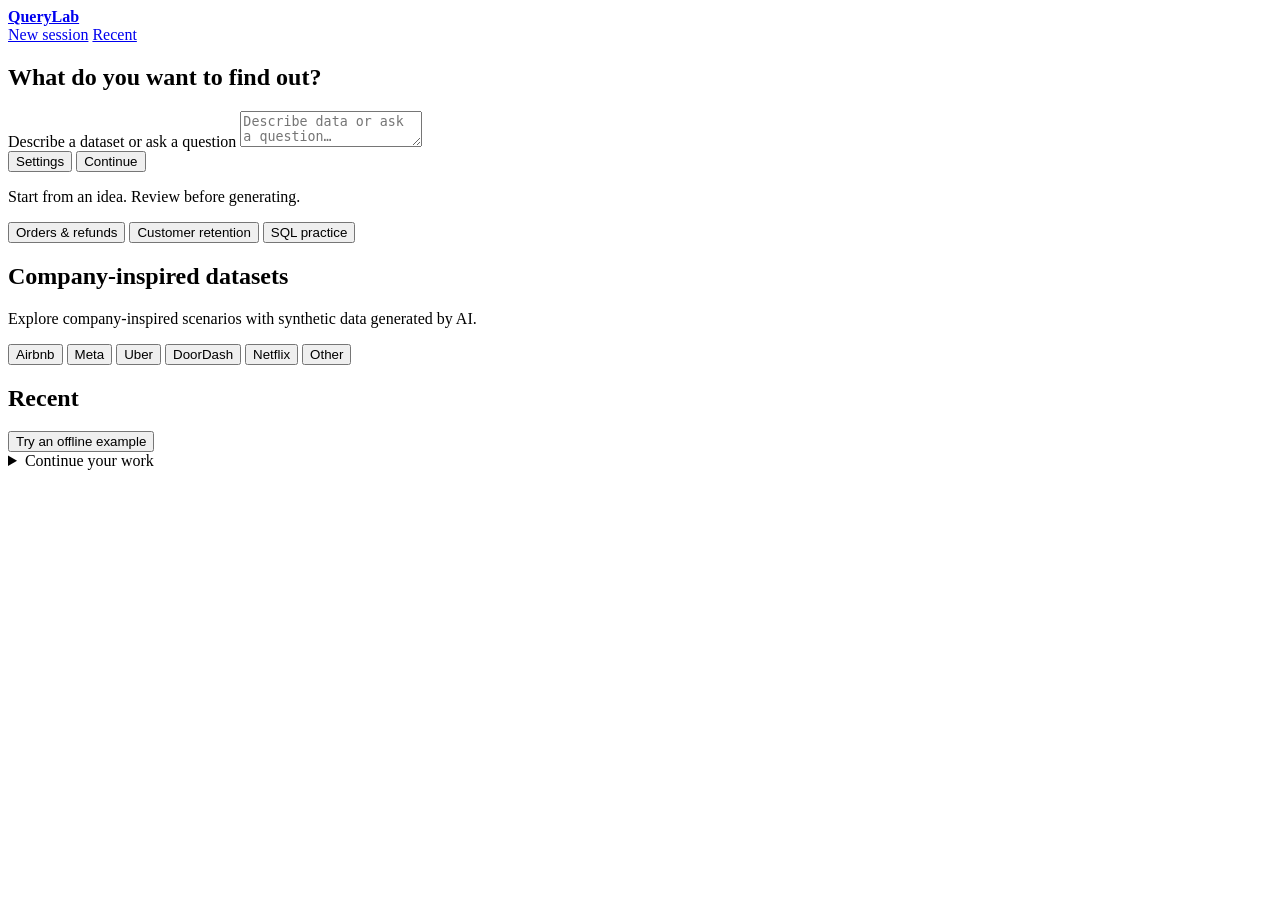
==== src/querylab/web/static/explore.html @ ec4fdd09 "feat: include practice questions by default" ====
<!doctype html>
<html lang="en">
<head>
  <meta charset="utf-8"><meta name="viewport" content="width=device-width, initial-scale=1">
  <title>QueryLab</title>
  <link rel="icon" href="/assets/brands/querylab.png" type="image/png">
  <link rel="stylesheet" href="/assets/styles.css?v=0.9.2">
  <link rel="stylesheet" href="/assets/explore.css?v=4">
  <script src="/assets/explore.js?v=4" defer></script>
</head>
<body class="explore-page">
<div class="app-background" aria-hidden="true"></div>
<header class="marketing-header explore-header">
  <a href="/" class="brand" aria-label="QueryLab home"><span class="brand-mark"><img src="/assets/brands/querylab.png" alt="" aria-hidden="true"></span><span><strong>QueryLab</strong></span></a>
  <nav class="marketing-actions" aria-label="QueryLab navigation">
    <a class="button ghost small workspace-home" href="/">New session</a>
    <a class="recent-link" href="/#recent"><img class="ui-icon" src="/assets/icons/clock.svg" alt="">Recent</a>

  </nav>
</header>
<main>
  <section id="exploreIntro" class="explore-intro">
    <h1>What do you want to find out?</h1>
  </section>
  <section id="sessionStart" class="session-start" aria-label="Start a session">
    <form id="setupForm">
      <div class="prompt-composer">
        <label for="description" class="sr-only">Describe a dataset or ask a question</label>
        <textarea id="description" rows="2" maxlength="2000" required placeholder="Describe data or ask a question…" aria-describedby="promptHelp"></textarea>
        <div class="composer-actions">
          <button id="settingsToggle" type="button" aria-expanded="false" aria-controls="generationSettings"><img class="ui-icon" src="/assets/icons/sliders.svg" alt="">Settings</button>
          <button id="continue" class="button success" type="submit">Continue<img class="ui-icon" src="/assets/icons/arrow-up.svg" alt=""></button>
        </div>
      </div>
      <p id="promptHelp" class="prompt-help">Start from an idea. Review before generating.</p>
      <div id="generationSettings" class="generation-settings" hidden>
        <label for="provider">Generation provider</label><select id="provider"><option value="codex">Codex</option><option value="claude">Claude</option></select>
      </div>
      <div id="selectedContext" hidden><span id="contextLabel"></span><button id="clearCompany" type="button" aria-label="Remove company context"><img class="ui-icon" src="/assets/icons/x.svg" alt=""></button></div>
      <div id="customCompanyFields" hidden><label for="company">Company or business context</label><input id="company" maxlength="120" placeholder="Enter a company or industry"></div>
    </form>
    <div class="prompt-examples" aria-label="Example prompts">
      <button type="button" data-example="orders"><img class="ui-icon" src="/assets/icons/grid.svg" alt="">Orders &amp; refunds</button>
      <button type="button" data-example="retention"><img class="ui-icon" src="/assets/icons/refresh-cw.svg" alt="">Customer retention</button>
      <button type="button" data-example="practice"><img class="ui-icon" src="/assets/icons/code.svg" alt="">SQL practice</button>
    </div>
    <section id="scopeReview" class="session-setup" aria-label="Review session" hidden>
      <span class="section-label">READY TO GENERATE</span><h2 tabindex="-1" id="reviewTitle">Your session</h2><p id="scopeText"></p><p id="scopeMode"></p>
      <p class="muted">Table structure and sample rows will be generated from this scope. Review them in the workspace before interpreting results. Generation may take several minutes.</p>
      <div class="setup-actions"><button id="editScope" class="button secondary">Edit scope</button><button id="generate" class="button success">Generate session</button></div>
    </section>
    <section id="companySection" class="company-section" aria-labelledby="companyHeading">
      <h2 id="companyHeading">Company-inspired datasets</h2>
      <p class="company-note">Explore company-inspired scenarios with synthetic data generated by AI.</p>
      <div class="company-options" aria-label="Company choices">
<button type="button" data-company="Airbnb" aria-pressed="false"><span class="tile-logo"><img src="/assets/brands/airbnb.svg" alt=""></span><span>Airbnb</span></button>
<button type="button" data-company="Meta" aria-pressed="false"><span class="tile-logo"><img src="/assets/brands/meta.svg" alt=""></span><span>Meta</span></button>
<button type="button" data-company="Uber" aria-pressed="false"><span class="tile-logo"><img src="/assets/brands/uber.svg" alt=""></span><span>Uber</span></button>
<button type="button" data-company="DoorDash" aria-pressed="false"><span class="tile-logo"><img src="/assets/brands/doordash.svg" alt=""></span><span>DoorDash</span></button>
<button type="button" data-company="Netflix" aria-pressed="false"><span class="tile-logo"><img src="/assets/brands/netflix.svg" alt=""></span><span>Netflix</span></button>
        <button type="button" data-company="Other" aria-pressed="false"><img class="other-icon" src="/assets/icons/plus.svg" alt=""><span>Other</span></button>
      </div>
    </section>
    <section id="recent" class="recent-sessions"><div class="setup-heading"><h2>Recent</h2><button id="demo" class="button ghost small">Try an offline example</button></div><div id="datasets"></div><div id="legacySessions"></div></section>
  </section>
  <div class="explore-layout">
    <aside class="explore-sidebar" aria-label="Dataset and evaluation tools">
      <div class="pane-tabs" id="toolTabs" role="tablist" aria-label="Exploration tools" hidden>
        <button class="pane-tab active" id="datasetTab" role="tab" aria-selected="true" aria-controls="datasetTools" data-tool="datasetTools">Data</button>
        <button class="pane-tab" id="questionsTab" role="tab" aria-selected="false" aria-controls="questionsTools" data-tool="questionsTools" tabindex="-1">Questions</button>
        <button class="pane-tab" id="compareTab" role="tab" aria-selected="false" aria-controls="compareTools" data-tool="compareTools" tabindex="-1">Compare</button>
        <button class="pane-tab" id="evaluateTab" role="tab" aria-selected="false" aria-controls="evaluateTools" data-tool="evaluateTools" tabindex="-1">Evaluate</button>
      </div>
      <div class="explore-tool-scroll">
        <section id="datasetTools" role="tabpanel" aria-labelledby="datasetTab">
          <div id="datasetOverview" hidden><div class="challenge-meta"><span class="badge native">Native DuckDB</span><span class="badge">Saved snapshot</span></div>
            <div class="question-card"><span class="section-label">DATASET</span><h1 id="name"></h1><p id="context"></p></div>
            <p id="snapshot" class="muted"></p><details open><summary>Tables &amp; schema</summary><div id="tables"></div></details>
          </div>
          <details id="datasetChooser"><summary id="datasetChooserLabel">Continue your work</summary><p>Your dataset and saved SQL stay together in this session.</p><a href="/#recent" class="button ghost small">Open another session</a></details>
        </section>
        <section id="questionsTools" role="tabpanel" aria-labelledby="questionsTab" hidden><h2>Questions for this data</h2><p>Work through a question, or switch to Data to explore freely. These prompts are not correctness checks.</p><div id="sessionQuestions"></div><label for="newQuestion">Add your own question</label><textarea id="newQuestion" rows="3" maxlength="2000" placeholder="What would you like to find out?"></textarea><button id="addQuestion" class="button secondary">Save question</button><p class="muted">To check SQL against expected behavior, create a reviewed reference in Evaluate.</p></section>
        <section id="compareTools" role="tabpanel" aria-labelledby="compareTab" hidden>        <h2>Compare saved queries</h2>
        <p>Select two to six queries. The first selected query is the comparison baseline; agreement does not establish correctness.</p>
<button id="compare" class="button success">Compare queries</button></section>
        <section id="evaluateTools" role="tabpanel" aria-labelledby="evaluateTab" hidden>        <h2>Evaluate against a reviewed reference</h2>
        <p>Create a fixed case, then run selected saved queries against it. Passing means matching the reviewed reference on these datasets, not proof for all possible data.</p>
        <details><summary>Create evaluation case</summary>
          <label for="caseName">Case name</label><input id="caseName" maxlength="120">
          <label for="expectation">What should the query calculate?</label><textarea id="expectation" maxlength="2000" rows="3"></textarea>
          <p>Choose up to four saved datasets with the tables needed by your reference query.</p><div id="caseDatasets"></div>
          <label for="referenceSql">Reference SQL</label><textarea id="referenceSql" class="sql" rows="5" maxlength="20000"></textarea>
          <label><input id="referenceReviewed" type="checkbox"> I reviewed this SQL and trust it as the expected behavior.</label>
          <p class="muted">The case freezes these datasets, reference SQL, and the ordering/tolerance rules selected in Query selection. To change a case, save a new one.</p>
          <button id="createCase" class="button success">Save evaluation case</button>
        </details>
        <label for="evaluationCase">Saved evaluation case</label><select id="evaluationCase"></select>
        <pre id="caseDetails"></pre>
        <button id="evaluate" class="button success">Evaluate selected queries</button>
        <p class="muted">Uses the saved queries selected in Query selection. Execution errors and invalid references are recorded separately.</p>
        <div class="toolbar"><label for="earlierRun">Earlier run</label><select id="earlierRun"></select><label for="laterRun">Later run</label><select id="laterRun"></select></div>
        <button id="showRun" class="button secondary">Show selected run</button><button id="compareRuns" class="button secondary">Compare runs</button>
</section>
        <section id="querySelection" hidden><h2>Query selection</h2><p class="muted">Choose saved queries for comparison or evaluation.</p>        <div id="compareCandidates"></div>
        <label><input id="orderMatters" type="checkbox"> Row order matters</label>
        <label for="tolerance">Absolute numeric tolerance (0–1)</label>
        <input id="tolerance" type="number" min="0" max="1" step="0.000001" value="0.000001">
</section>
      </div>
    </aside>
    <section id="experiment" class="query-pane explore-query-pane" aria-label="SQL editor and results" hidden>
      <div class="editor-toolbar"><div class="file-tab"><span class="sql-icon">SQL</span> exploration.sql</div><span class="editor-dialect">DuckDB</span></div>
      <div class="saved-query-toolbar"><label for="savedQueries">Saved query</label><select id="savedQueries"></select><button id="newQuery" class="button ghost small">New query</button></div>
      <div class="query-name-field"><label for="queryName">Query name</label><input id="queryName" maxlength="120" value="Query 1"></div>
      <div class="editor-shell"><pre id="exploreLines" class="editor-lines" aria-hidden="true">1</pre><textarea id="sql" aria-label="SQL" class="sql" maxlength="20000" spellcheck="false" placeholder="SELECT * FROM your_table LIMIT 100;"></textarea></div>
      <div class="query-actions"><div class="shortcut-help"><kbd>⌘</kbd><kbd>Enter</kbd> to run</div><button id="run" class="button secondary">Run query</button><button id="save" class="button success">Save query</button></div>
      <div class="pane-tabs" role="tablist" aria-label="Experiment results">
        <button class="pane-tab active" id="outputTab" role="tab" aria-selected="true" aria-controls="outputPanel" data-result="outputPanel">Output</button>
        <button class="pane-tab" id="comparisonOutputTab" role="tab" aria-selected="false" aria-controls="comparisonPanel" data-result="comparisonPanel" tabindex="-1">Comparison</button>
        <button class="pane-tab" id="evaluationOutputTab" role="tab" aria-selected="false" aria-controls="evaluationPanel" data-result="evaluationPanel" tabindex="-1">Evaluation runs</button>
      </div>
      <div class="explore-results-scroll">
        <section id="outputPanel" role="tabpanel" aria-labelledby="outputTab"><div id="results" class="output"><div class="result-placeholder">Run your query to see results.<small>Read-only SQL · Up to 500 rows</small></div></div></section>
        <section id="comparisonPanel" role="tabpanel" aria-labelledby="comparisonOutputTab" hidden><div id="comparisonResults"><p class="muted">Choose saved queries in Compare to inspect their differences.</p></div></section>
        <section id="evaluationPanel" role="tabpanel" aria-labelledby="evaluationOutputTab" hidden><div id="evaluationResults"><p class="muted">Open Evaluate to create a case or review a saved run.</p></div></section>
      </div>
    </section>
  </div>
  <p id="status" class="explore-status" role="status" aria-live="polite"></p>
</main>
</body>
</html>
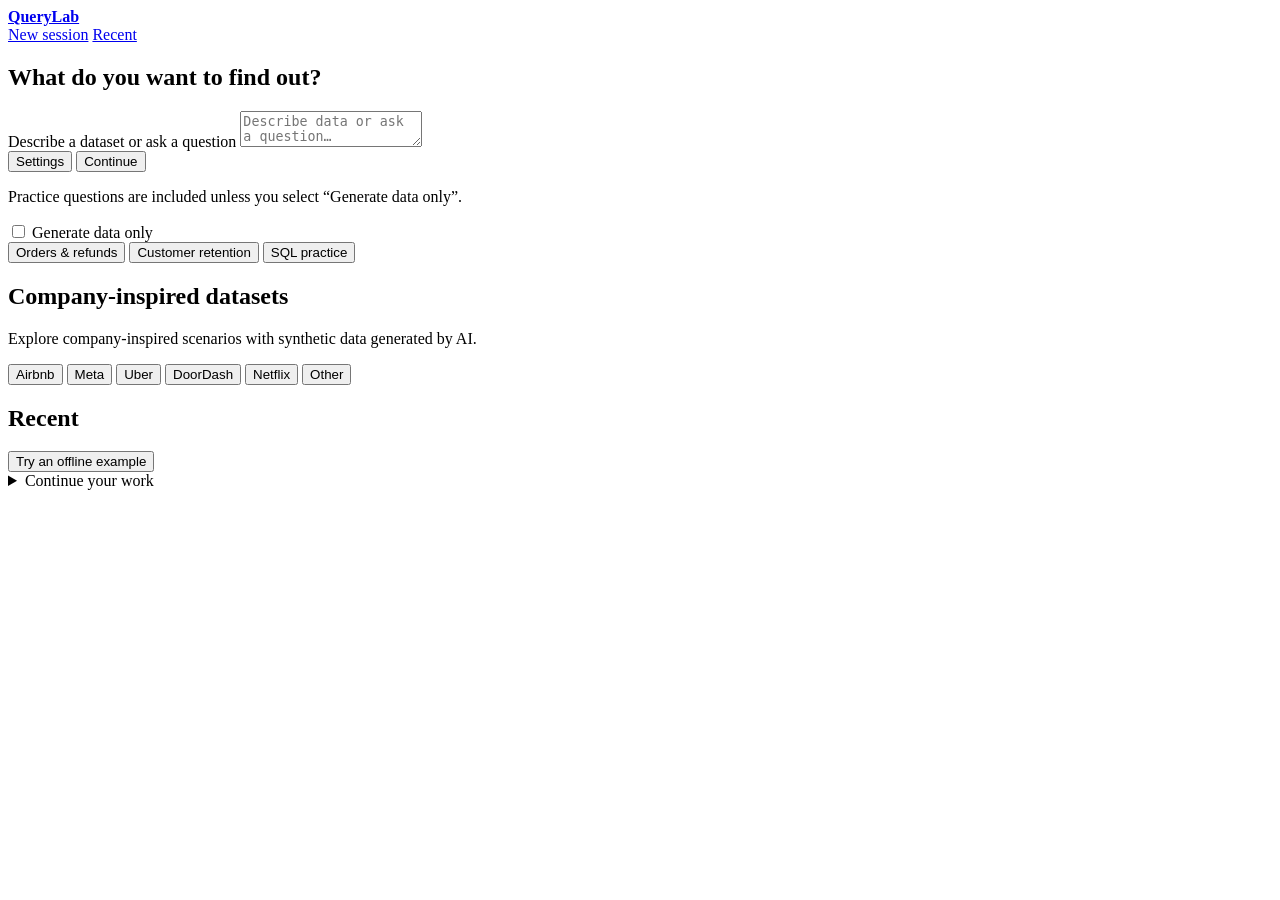
==== commit 25c2dc35: "feat: add a data-only option beneath the composer" ====
--- a/src/querylab/web/static/explore.html
+++ b/src/querylab/web/static/explore.html
@@ -32,7 +32,10 @@
           <button id="continue" class="button success" type="submit">Continue<img class="ui-icon" src="/assets/icons/arrow-up.svg" alt=""></button>
         </div>
       </div>
-      <p id="promptHelp" class="prompt-help">Start from an idea. Review before generating.</p>
+      <div class="generation-choice">
+        <p id="promptHelp" class="prompt-help">Practice questions are included unless you select “Generate data only”.</p>
+        <label><input id="dataOnly" type="checkbox"> Generate data only</label>
+      </div>
       <div id="generationSettings" class="generation-settings" hidden>
         <label for="provider">Generation provider</label><select id="provider"><option value="codex">Codex</option><option value="claude">Claude</option></select>
       </div>
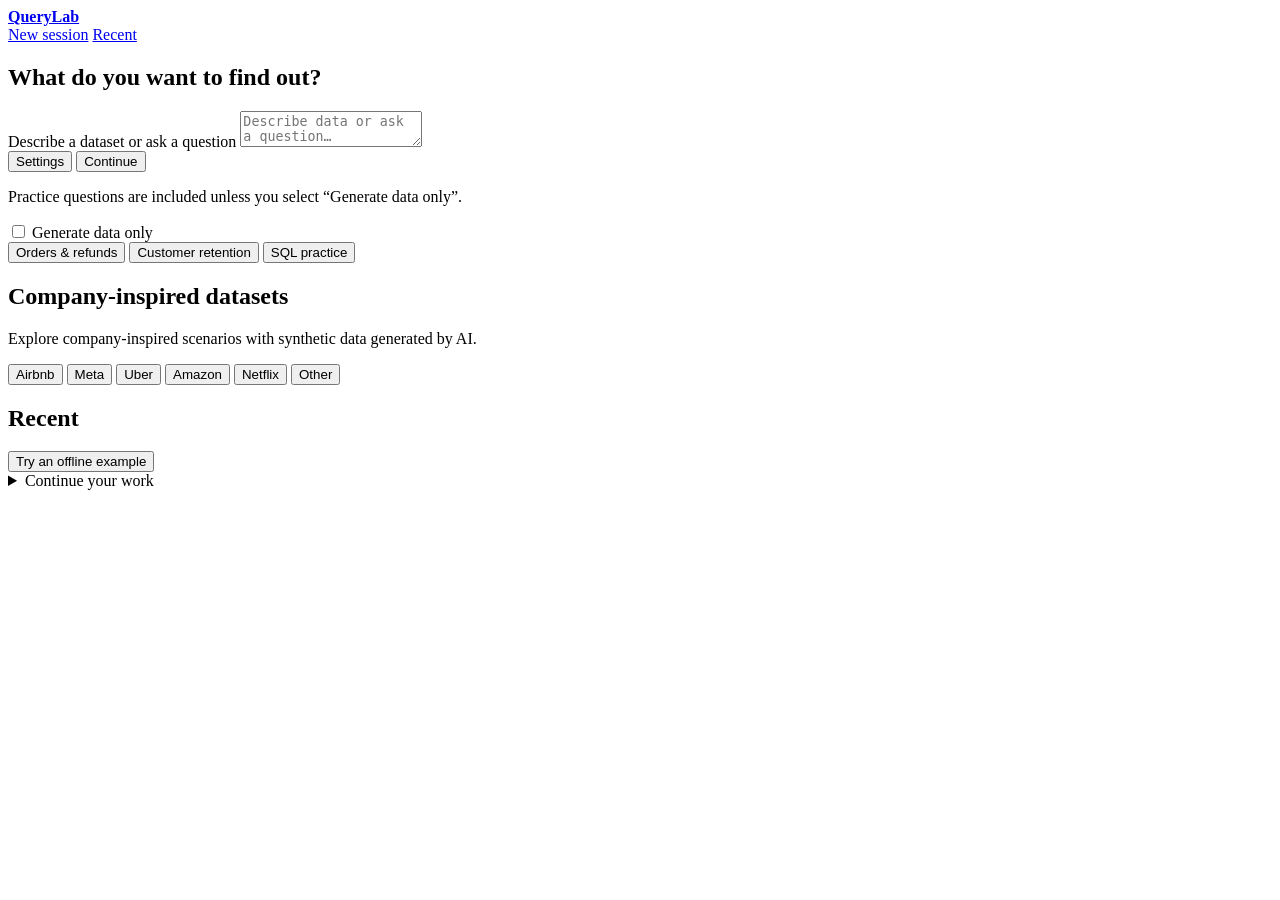
==== commit a953d546: "feat: replace DoorDash preset with Amazon" ====
--- a/src/querylab/web/static/explore.html
+++ b/src/querylab/web/static/explore.html
@@ -59,7 +59,7 @@
 <button type="button" data-company="Airbnb" aria-pressed="false"><span class="tile-logo"><img src="/assets/brands/airbnb.svg" alt=""></span><span>Airbnb</span></button>
 <button type="button" data-company="Meta" aria-pressed="false"><span class="tile-logo"><img src="/assets/brands/meta.svg" alt=""></span><span>Meta</span></button>
 <button type="button" data-company="Uber" aria-pressed="false"><span class="tile-logo"><img src="/assets/brands/uber.svg" alt=""></span><span>Uber</span></button>
-<button type="button" data-company="DoorDash" aria-pressed="false"><span class="tile-logo"><img src="/assets/brands/doordash.svg" alt=""></span><span>DoorDash</span></button>
+<button type="button" data-company="Amazon" aria-pressed="false"><span class="tile-logo"><img src="/assets/brands/amazon.svg" alt=""></span><span>Amazon</span></button>
 <button type="button" data-company="Netflix" aria-pressed="false"><span class="tile-logo"><img src="/assets/brands/netflix.svg" alt=""></span><span>Netflix</span></button>
         <button type="button" data-company="Other" aria-pressed="false"><img class="other-icon" src="/assets/icons/plus.svg" alt=""><span>Other</span></button>
       </div>
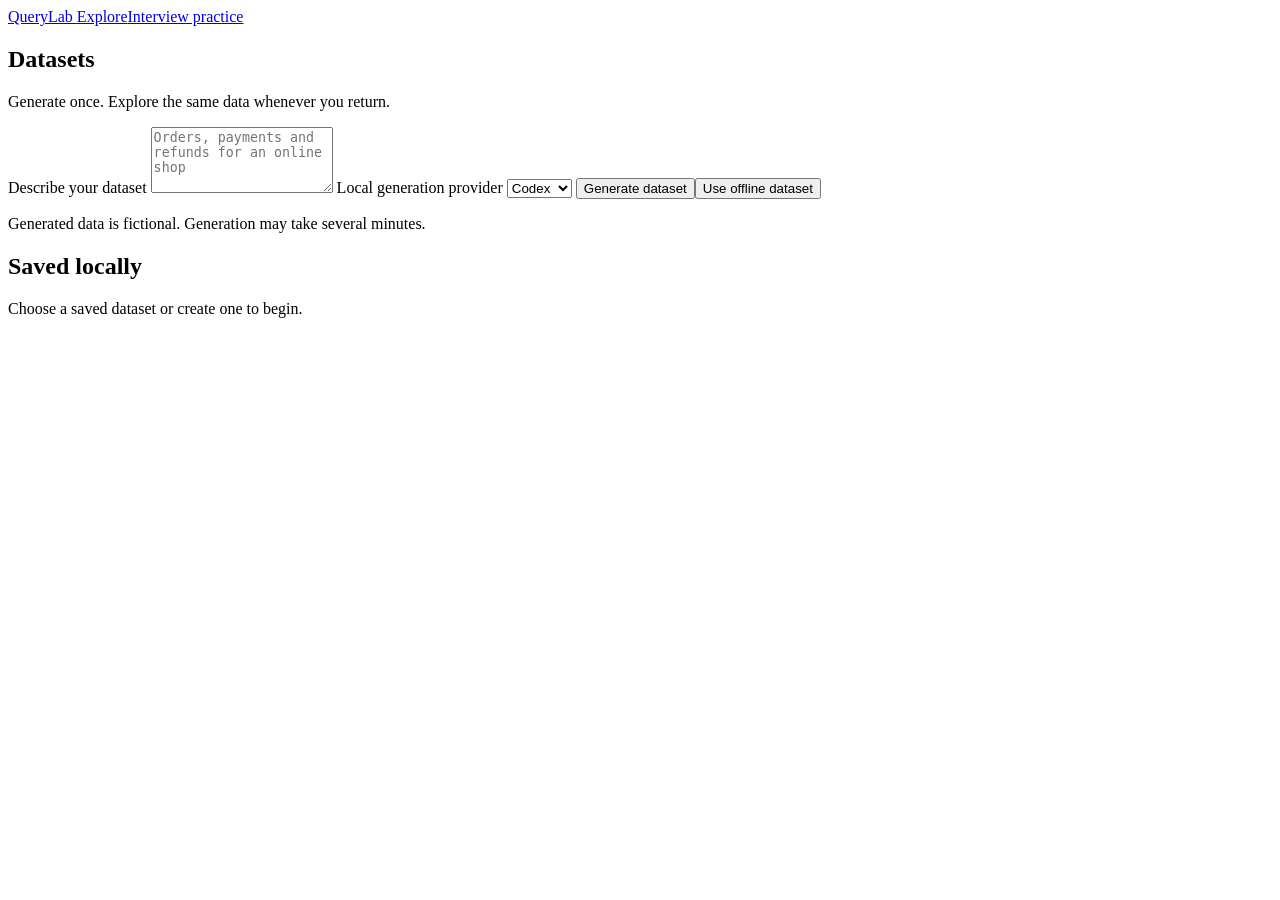
==== commit 42844298: "feat: add saved datasets and free SQL exploration (#11)" ====
--- a/src/querylab/web/static/explore.html
+++ b/src/querylab/web/static/explore.html
@@ -2,134 +2,38 @@
 <html lang="en">
 <head>
   <meta charset="utf-8"><meta name="viewport" content="width=device-width, initial-scale=1">
-  <title>QueryLab</title>
-  <link rel="icon" href="/assets/brands/querylab.png" type="image/png">
-  <link rel="stylesheet" href="/assets/styles.css?v=0.9.2">
-  <link rel="stylesheet" href="/assets/explore.css?v=4">
-  <script src="/assets/explore.js?v=4" defer></script>
+  <title>Explore datasets · QueryLab</title>
+  <link rel="icon" href="/favicon.ico"><link rel="stylesheet" href="/assets/explore.css">
+  <script src="/assets/explore.js" defer></script>
 </head>
-<body class="explore-page">
-<div class="app-background" aria-hidden="true"></div>
-<header class="marketing-header explore-header">
-  <a href="/" class="brand" aria-label="QueryLab home"><span class="brand-mark"><img src="/assets/brands/querylab.png" alt="" aria-hidden="true"></span><span><strong>QueryLab</strong></span></a>
-  <nav class="marketing-actions" aria-label="QueryLab navigation">
-    <a class="button ghost small workspace-home" href="/">New session</a>
-    <a class="recent-link" href="/#recent"><img class="ui-icon" src="/assets/icons/clock.svg" alt="">Recent</a>
-
-  </nav>
-</header>
+<body>
+<header><a href="/explore" class="brand">QueryLab <span>Explore</span></a><a href="/">Interview practice</a></header>
 <main>
-  <section id="exploreIntro" class="explore-intro">
-    <h1>What do you want to find out?</h1>
+  <aside>
+    <h1>Datasets</h1><p>Generate once. Explore the same data whenever you return.</p>
+    <label for="description">Describe your dataset</label>
+    <textarea id="description" rows="4" maxlength="4000" placeholder="Orders, payments and refunds for an online shop"></textarea>
+    <label for="provider">Local generation provider</label>
+    <select id="provider"><option value="codex">Codex</option><option value="claude">Claude</option></select>
+    <button id="generate">Generate dataset</button><button id="demo" class="secondary">Use offline dataset</button>
+    <p class="muted">Generated data is fictional. Generation may take several minutes.</p>
+    <h2>Saved locally</h2><div id="datasets"></div>
+  </aside>
+  <section class="workspace">
+    <p id="status" role="status" aria-live="polite">Choose a saved dataset or create one to begin.</p>
+    <div id="experiment" hidden>
+      <h1 id="name"></h1><p id="context"></p><p id="snapshot" class="muted"></p>
+      <details open><summary>Tables and schema</summary><div id="tables"></div></details>
+      <section aria-label="Query editor">
+        <div class="toolbar"><label for="savedQueries">Saved query</label><select id="savedQueries"></select><button id="newQuery" class="secondary">New query</button></div>
+        <label for="queryName">Query name</label><input id="queryName" maxlength="120" value="Query 1">
+        <label for="sql">SQL</label><textarea id="sql" class="sql" rows="10" maxlength="20000" spellcheck="false" placeholder="SELECT * FROM your_table LIMIT 100;"></textarea>
+        <div class="toolbar"><button id="run">Run query</button><button id="save" class="secondary">Save query</button></div>
+        <p class="muted">Native DuckDB · Read-only · Up to 500 result rows. SQL edits are saved only when you choose Save query.</p>
+      </section>
+      <section aria-label="Query results"><h2>Results</h2><div id="results" class="output"></div></section>
+    </div>
   </section>
-  <section id="sessionStart" class="session-start" aria-label="Start a session">
-    <form id="setupForm">
-      <div class="prompt-composer">
-        <label for="description" class="sr-only">Describe a dataset or ask a question</label>
-        <textarea id="description" rows="2" maxlength="2000" required placeholder="Describe data or ask a question…" aria-describedby="promptHelp"></textarea>
-        <div class="composer-actions">
-          <button id="settingsToggle" type="button" aria-expanded="false" aria-controls="generationSettings"><img class="ui-icon" src="/assets/icons/sliders.svg" alt="">Settings</button>
-          <button id="continue" class="button success" type="submit">Continue<img class="ui-icon" src="/assets/icons/arrow-up.svg" alt=""></button>
-        </div>
-      </div>
-      <div class="generation-choice">
-        <p id="promptHelp" class="prompt-help">Practice questions are included unless you select “Generate data only”.</p>
-        <label><input id="dataOnly" type="checkbox"> Generate data only</label>
-      </div>
-      <div id="generationSettings" class="generation-settings" hidden>
-        <label for="provider">Generation provider</label><select id="provider"><option value="codex">Codex</option><option value="claude">Claude</option></select>
-      </div>
-      <div id="selectedContext" hidden><span id="contextLabel"></span><button id="clearCompany" type="button" aria-label="Remove company context"><img class="ui-icon" src="/assets/icons/x.svg" alt=""></button></div>
-      <div id="customCompanyFields" hidden><label for="company">Company or business context</label><input id="company" maxlength="120" placeholder="Enter a company or industry"></div>
-    </form>
-    <div class="prompt-examples" aria-label="Example prompts">
-      <button type="button" data-example="orders"><img class="ui-icon" src="/assets/icons/grid.svg" alt="">Orders &amp; refunds</button>
-      <button type="button" data-example="retention"><img class="ui-icon" src="/assets/icons/refresh-cw.svg" alt="">Customer retention</button>
-      <button type="button" data-example="practice"><img class="ui-icon" src="/assets/icons/code.svg" alt="">SQL practice</button>
-    </div>
-    <section id="scopeReview" class="session-setup" aria-label="Review session" hidden>
-      <span class="section-label">READY TO GENERATE</span><h2 tabindex="-1" id="reviewTitle">Your session</h2><p id="scopeText"></p><p id="scopeMode"></p>
-      <p class="muted">Table structure and sample rows will be generated from this scope. Review them in the workspace before interpreting results. Generation may take several minutes.</p>
-      <div class="setup-actions"><button id="editScope" class="button secondary">Edit scope</button><button id="generate" class="button success">Generate session</button></div>
-    </section>
-    <section id="companySection" class="company-section" aria-labelledby="companyHeading">
-      <h2 id="companyHeading">Company-inspired datasets</h2>
-      <p class="company-note">Explore company-inspired scenarios with synthetic data generated by AI.</p>
-      <div class="company-options" aria-label="Company choices">
-<button type="button" data-company="Airbnb" aria-pressed="false"><span class="tile-logo"><img src="/assets/brands/airbnb.svg" alt=""></span><span>Airbnb</span></button>
-<button type="button" data-company="Meta" aria-pressed="false"><span class="tile-logo"><img src="/assets/brands/meta.svg" alt=""></span><span>Meta</span></button>
-<button type="button" data-company="Uber" aria-pressed="false"><span class="tile-logo"><img src="/assets/brands/uber.svg" alt=""></span><span>Uber</span></button>
-<button type="button" data-company="Amazon" aria-pressed="false"><span class="tile-logo"><img src="/assets/brands/amazon.svg" alt=""></span><span>Amazon</span></button>
-<button type="button" data-company="Netflix" aria-pressed="false"><span class="tile-logo"><img src="/assets/brands/netflix.svg" alt=""></span><span>Netflix</span></button>
-        <button type="button" data-company="Other" aria-pressed="false"><img class="other-icon" src="/assets/icons/plus.svg" alt=""><span>Other</span></button>
-      </div>
-    </section>
-    <section id="recent" class="recent-sessions"><div class="setup-heading"><h2>Recent</h2><button id="demo" class="button ghost small">Try an offline example</button></div><div id="datasets"></div><div id="legacySessions"></div></section>
-  </section>
-  <div class="explore-layout">
-    <aside class="explore-sidebar" aria-label="Dataset and evaluation tools">
-      <div class="pane-tabs" id="toolTabs" role="tablist" aria-label="Exploration tools" hidden>
-        <button class="pane-tab active" id="datasetTab" role="tab" aria-selected="true" aria-controls="datasetTools" data-tool="datasetTools">Data</button>
-        <button class="pane-tab" id="questionsTab" role="tab" aria-selected="false" aria-controls="questionsTools" data-tool="questionsTools" tabindex="-1">Questions</button>
-        <button class="pane-tab" id="compareTab" role="tab" aria-selected="false" aria-controls="compareTools" data-tool="compareTools" tabindex="-1">Compare</button>
-        <button class="pane-tab" id="evaluateTab" role="tab" aria-selected="false" aria-controls="evaluateTools" data-tool="evaluateTools" tabindex="-1">Evaluate</button>
-      </div>
-      <div class="explore-tool-scroll">
-        <section id="datasetTools" role="tabpanel" aria-labelledby="datasetTab">
-          <div id="datasetOverview" hidden><div class="challenge-meta"><span class="badge native">Native DuckDB</span><span class="badge">Saved snapshot</span></div>
-            <div class="question-card"><span class="section-label">DATASET</span><h1 id="name"></h1><p id="context"></p></div>
-            <p id="snapshot" class="muted"></p><details open><summary>Tables &amp; schema</summary><div id="tables"></div></details>
-          </div>
-          <details id="datasetChooser"><summary id="datasetChooserLabel">Continue your work</summary><p>Your dataset and saved SQL stay together in this session.</p><a href="/#recent" class="button ghost small">Open another session</a></details>
-        </section>
-        <section id="questionsTools" role="tabpanel" aria-labelledby="questionsTab" hidden><h2>Questions for this data</h2><p>Work through a question, or switch to Data to explore freely. These prompts are not correctness checks.</p><div id="sessionQuestions"></div><label for="newQuestion">Add your own question</label><textarea id="newQuestion" rows="3" maxlength="2000" placeholder="What would you like to find out?"></textarea><button id="addQuestion" class="button secondary">Save question</button><p class="muted">To check SQL against expected behavior, create a reviewed reference in Evaluate.</p></section>
-        <section id="compareTools" role="tabpanel" aria-labelledby="compareTab" hidden>        <h2>Compare saved queries</h2>
-        <p>Select two to six queries. The first selected query is the comparison baseline; agreement does not establish correctness.</p>
-<button id="compare" class="button success">Compare queries</button></section>
-        <section id="evaluateTools" role="tabpanel" aria-labelledby="evaluateTab" hidden>        <h2>Evaluate against a reviewed reference</h2>
-        <p>Create a fixed case, then run selected saved queries against it. Passing means matching the reviewed reference on these datasets, not proof for all possible data.</p>
-        <details><summary>Create evaluation case</summary>
-          <label for="caseName">Case name</label><input id="caseName" maxlength="120">
-          <label for="expectation">What should the query calculate?</label><textarea id="expectation" maxlength="2000" rows="3"></textarea>
-          <p>Choose up to four saved datasets with the tables needed by your reference query.</p><div id="caseDatasets"></div>
-          <label for="referenceSql">Reference SQL</label><textarea id="referenceSql" class="sql" rows="5" maxlength="20000"></textarea>
-          <label><input id="referenceReviewed" type="checkbox"> I reviewed this SQL and trust it as the expected behavior.</label>
-          <p class="muted">The case freezes these datasets, reference SQL, and the ordering/tolerance rules selected in Query selection. To change a case, save a new one.</p>
-          <button id="createCase" class="button success">Save evaluation case</button>
-        </details>
-        <label for="evaluationCase">Saved evaluation case</label><select id="evaluationCase"></select>
-        <pre id="caseDetails"></pre>
-        <button id="evaluate" class="button success">Evaluate selected queries</button>
-        <p class="muted">Uses the saved queries selected in Query selection. Execution errors and invalid references are recorded separately.</p>
-        <div class="toolbar"><label for="earlierRun">Earlier run</label><select id="earlierRun"></select><label for="laterRun">Later run</label><select id="laterRun"></select></div>
-        <button id="showRun" class="button secondary">Show selected run</button><button id="compareRuns" class="button secondary">Compare runs</button>
-</section>
-        <section id="querySelection" hidden><h2>Query selection</h2><p class="muted">Choose saved queries for comparison or evaluation.</p>        <div id="compareCandidates"></div>
-        <label><input id="orderMatters" type="checkbox"> Row order matters</label>
-        <label for="tolerance">Absolute numeric tolerance (0–1)</label>
-        <input id="tolerance" type="number" min="0" max="1" step="0.000001" value="0.000001">
-</section>
-      </div>
-    </aside>
-    <section id="experiment" class="query-pane explore-query-pane" aria-label="SQL editor and results" hidden>
-      <div class="editor-toolbar"><div class="file-tab"><span class="sql-icon">SQL</span> exploration.sql</div><span class="editor-dialect">DuckDB</span></div>
-      <div class="saved-query-toolbar"><label for="savedQueries">Saved query</label><select id="savedQueries"></select><button id="newQuery" class="button ghost small">New query</button></div>
-      <div class="query-name-field"><label for="queryName">Query name</label><input id="queryName" maxlength="120" value="Query 1"></div>
-      <div class="editor-shell"><pre id="exploreLines" class="editor-lines" aria-hidden="true">1</pre><textarea id="sql" aria-label="SQL" class="sql" maxlength="20000" spellcheck="false" placeholder="SELECT * FROM your_table LIMIT 100;"></textarea></div>
-      <div class="query-actions"><div class="shortcut-help"><kbd>⌘</kbd><kbd>Enter</kbd> to run</div><button id="run" class="button secondary">Run query</button><button id="save" class="button success">Save query</button></div>
-      <div class="pane-tabs" role="tablist" aria-label="Experiment results">
-        <button class="pane-tab active" id="outputTab" role="tab" aria-selected="true" aria-controls="outputPanel" data-result="outputPanel">Output</button>
-        <button class="pane-tab" id="comparisonOutputTab" role="tab" aria-selected="false" aria-controls="comparisonPanel" data-result="comparisonPanel" tabindex="-1">Comparison</button>
-        <button class="pane-tab" id="evaluationOutputTab" role="tab" aria-selected="false" aria-controls="evaluationPanel" data-result="evaluationPanel" tabindex="-1">Evaluation runs</button>
-      </div>
-      <div class="explore-results-scroll">
-        <section id="outputPanel" role="tabpanel" aria-labelledby="outputTab"><div id="results" class="output"><div class="result-placeholder">Run your query to see results.<small>Read-only SQL · Up to 500 rows</small></div></div></section>
-        <section id="comparisonPanel" role="tabpanel" aria-labelledby="comparisonOutputTab" hidden><div id="comparisonResults"><p class="muted">Choose saved queries in Compare to inspect their differences.</p></div></section>
-        <section id="evaluationPanel" role="tabpanel" aria-labelledby="evaluationOutputTab" hidden><div id="evaluationResults"><p class="muted">Open Evaluate to create a case or review a saved run.</p></div></section>
-      </div>
-    </section>
-  </div>
-  <p id="status" class="explore-status" role="status" aria-live="polite"></p>
 </main>
 </body>
 </html>
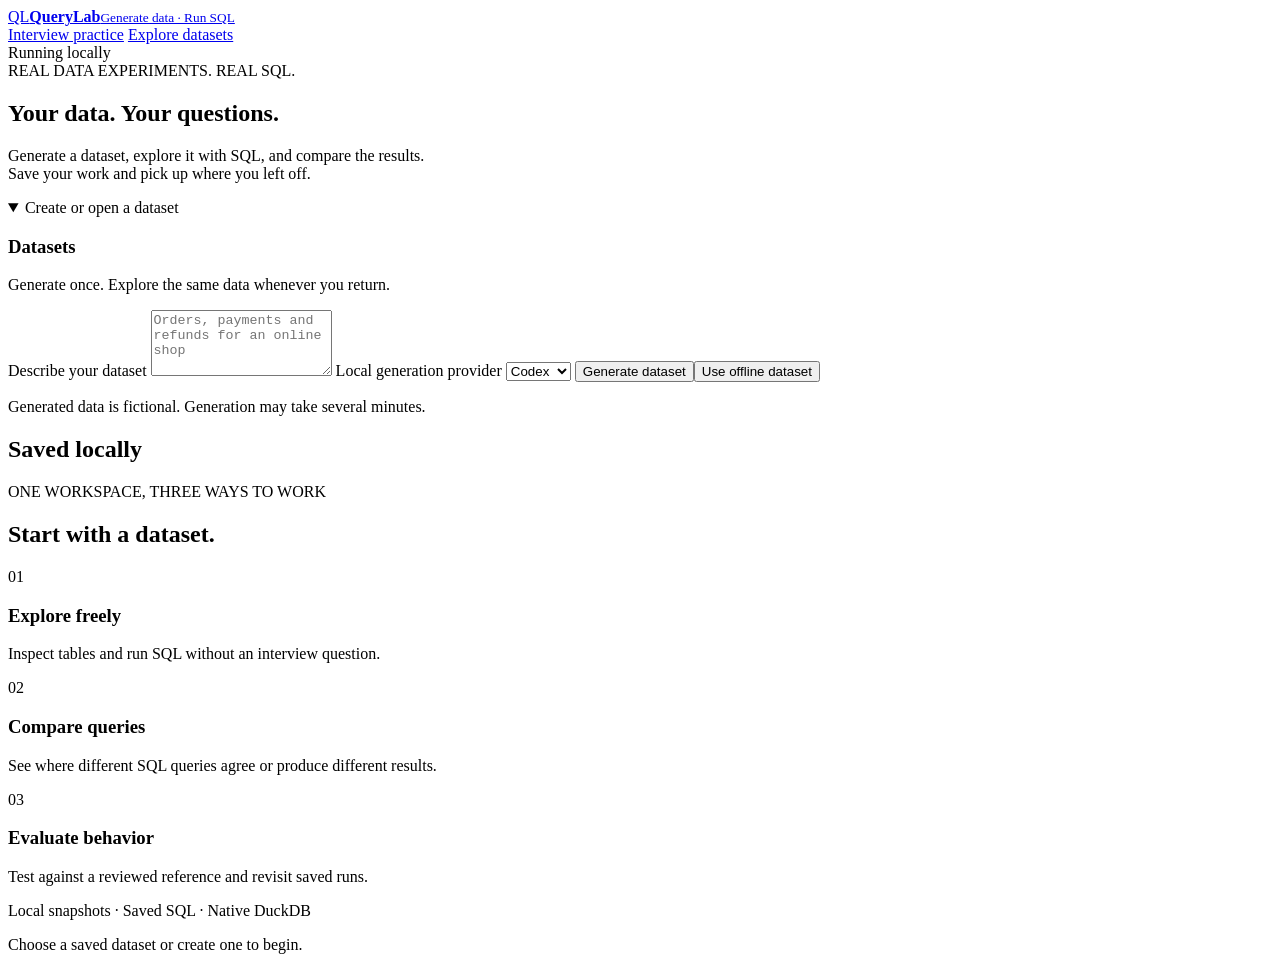
==== commit dd6b7d45: "feat: align exploration with the original QueryLab design (#14)" ====
--- a/src/querylab/web/static/explore.html
+++ b/src/querylab/web/static/explore.html
@@ -3,37 +3,105 @@
 <head>
   <meta charset="utf-8"><meta name="viewport" content="width=device-width, initial-scale=1">
   <title>Explore datasets · QueryLab</title>
-  <link rel="icon" href="/favicon.ico"><link rel="stylesheet" href="/assets/explore.css">
-  <script src="/assets/explore.js" defer></script>
+  <link rel="icon" href="/favicon.ico">
+  <link rel="stylesheet" href="/assets/styles.css?v=0.9.2">
+  <link rel="stylesheet" href="/assets/explore.css?v=2">
+  <script src="/assets/explore.js?v=2" defer></script>
 </head>
-<body>
-<header><a href="/explore" class="brand">QueryLab <span>Explore</span></a><a href="/">Interview practice</a></header>
+<body class="explore-page">
+<div class="app-background" aria-hidden="true"></div>
+<header class="marketing-header explore-header">
+  <a href="/" class="brand" aria-label="QueryLab home"><span class="brand-mark"><span>QL</span></span><span><strong>QueryLab</strong><small>Generate data · Run SQL</small></span></a>
+  <nav class="marketing-actions" aria-label="QueryLab workflows">
+    <a class="button ghost small" href="/">Interview practice</a>
+    <a class="button ghost small workflow-active" href="/explore" aria-current="page">Explore datasets</a>
+    <div class="local-status"><span></span> Running locally</div>
+  </nav>
+</header>
 <main>
-  <aside>
-    <h1>Datasets</h1><p>Generate once. Explore the same data whenever you return.</p>
+  <section id="exploreIntro" class="hero-copy explore-intro">
+    <div class="eyebrow">REAL DATA EXPERIMENTS. REAL SQL.</div>
+    <h1>Your data. Your questions.</h1>
+    <p>Generate a dataset, explore it with SQL, and compare the results.<br>Save your work and pick up where you left off.</p>
+  </section>
+  <div class="explore-layout">
+    <aside class="explore-sidebar" aria-label="Dataset and evaluation tools">
+      <div class="pane-tabs" id="toolTabs" role="tablist" aria-label="Exploration tools" hidden>
+        <button class="pane-tab active" id="datasetTab" role="tab" aria-selected="true" aria-controls="datasetTools" data-tool="datasetTools">Dataset</button>
+        <button class="pane-tab" id="compareTab" role="tab" aria-selected="false" aria-controls="compareTools" data-tool="compareTools" tabindex="-1">Compare</button>
+        <button class="pane-tab" id="evaluateTab" role="tab" aria-selected="false" aria-controls="evaluateTools" data-tool="evaluateTools" tabindex="-1">Evaluate</button>
+      </div>
+      <div class="explore-tool-scroll">
+        <section id="datasetTools" role="tabpanel" aria-labelledby="datasetTab">
+          <div id="datasetOverview" hidden><div class="challenge-meta"><span class="badge native">Native DuckDB</span><span class="badge">Saved snapshot</span></div>
+            <div class="question-card"><span class="section-label">DATASET</span><h1 id="name"></h1><p id="context"></p></div>
+            <p id="snapshot" class="muted"></p><details open><summary>Tables &amp; schema</summary><div id="tables"></div></details>
+          </div>
+          <details id="datasetChooser" open><summary id="datasetChooserLabel">Create or open a dataset</summary><div class="dataset-form">    <h1>Datasets</h1><p>Generate once. Explore the same data whenever you return.</p>
     <label for="description">Describe your dataset</label>
     <textarea id="description" rows="4" maxlength="4000" placeholder="Orders, payments and refunds for an online shop"></textarea>
     <label for="provider">Local generation provider</label>
     <select id="provider"><option value="codex">Codex</option><option value="claude">Claude</option></select>
-    <button id="generate">Generate dataset</button><button id="demo" class="secondary">Use offline dataset</button>
+    <button id="generate" class="button success">Generate dataset</button><button id="demo" class="button secondary">Use offline dataset</button>
     <p class="muted">Generated data is fictional. Generation may take several minutes.</p>
     <h2>Saved locally</h2><div id="datasets"></div>
-  </aside>
-  <section class="workspace">
-    <p id="status" role="status" aria-live="polite">Choose a saved dataset or create one to begin.</p>
-    <div id="experiment" hidden>
-      <h1 id="name"></h1><p id="context"></p><p id="snapshot" class="muted"></p>
-      <details open><summary>Tables and schema</summary><div id="tables"></div></details>
-      <section aria-label="Query editor">
-        <div class="toolbar"><label for="savedQueries">Saved query</label><select id="savedQueries"></select><button id="newQuery" class="secondary">New query</button></div>
-        <label for="queryName">Query name</label><input id="queryName" maxlength="120" value="Query 1">
-        <label for="sql">SQL</label><textarea id="sql" class="sql" rows="10" maxlength="20000" spellcheck="false" placeholder="SELECT * FROM your_table LIMIT 100;"></textarea>
-        <div class="toolbar"><button id="run">Run query</button><button id="save" class="secondary">Save query</button></div>
-        <p class="muted">Native DuckDB · Read-only · Up to 500 result rows. SQL edits are saved only when you choose Save query.</p>
-      </section>
-      <section aria-label="Query results"><h2>Results</h2><div id="results" class="output"></div></section>
-    </div>
-  </section>
+</div></details>
+        </section>
+        <section id="compareTools" role="tabpanel" aria-labelledby="compareTab" hidden>        <h2>Compare saved queries</h2>
+        <p>Select two to six queries. The first selected query is the comparison baseline; agreement does not establish correctness.</p>
+<button id="compare" class="button success">Compare queries</button></section>
+        <section id="evaluateTools" role="tabpanel" aria-labelledby="evaluateTab" hidden>        <h2>Evaluate against a reviewed reference</h2>
+        <p>Create a fixed case, then run selected saved queries against it. Passing means matching the reviewed reference on these datasets, not proof for all possible data.</p>
+        <details><summary>Create evaluation case</summary>
+          <label for="caseName">Case name</label><input id="caseName" maxlength="120">
+          <label for="expectation">What should the query calculate?</label><textarea id="expectation" maxlength="2000" rows="3"></textarea>
+          <p>Choose up to four saved datasets with the tables needed by your reference query.</p><div id="caseDatasets"></div>
+          <label for="referenceSql">Reference SQL</label><textarea id="referenceSql" class="sql" rows="5" maxlength="20000"></textarea>
+          <label><input id="referenceReviewed" type="checkbox"> I reviewed this SQL and trust it as the expected behavior.</label>
+          <p class="muted">The case freezes these datasets, reference SQL, and the ordering/tolerance rules selected in Query selection. To change a case, save a new one.</p>
+          <button id="createCase" class="button success">Save evaluation case</button>
+        </details>
+        <label for="evaluationCase">Saved evaluation case</label><select id="evaluationCase"></select>
+        <pre id="caseDetails"></pre>
+        <button id="evaluate" class="button success">Evaluate selected queries</button>
+        <p class="muted">Uses the saved queries selected in Query selection. Execution errors and invalid references are recorded separately.</p>
+        <div class="toolbar"><label for="earlierRun">Earlier run</label><select id="earlierRun"></select><label for="laterRun">Later run</label><select id="laterRun"></select></div>
+        <button id="showRun" class="button secondary">Show selected run</button><button id="compareRuns" class="button secondary">Compare runs</button>
+</section>
+        <section id="querySelection" hidden><h2>Query selection</h2><p class="muted">Choose saved queries for comparison or evaluation.</p>        <div id="compareCandidates"></div>
+        <label><input id="orderMatters" type="checkbox"> Row order matters</label>
+        <label for="tolerance">Absolute numeric tolerance (0–1)</label>
+        <input id="tolerance" type="number" min="0" max="1" step="0.000001" value="0.000001">
+</section>
+      </div>
+    </aside>
+    <section id="exploreWelcome" class="explore-welcome">
+      <span class="section-label">ONE WORKSPACE, THREE WAYS TO WORK</span>
+      <h2>Start with a dataset.</h2>
+      <div class="welcome-step"><span class="badge native">01</span><div><h3>Explore freely</h3><p>Inspect tables and run SQL without an interview question.</p></div></div>
+      <div class="welcome-step"><span class="badge">02</span><div><h3>Compare queries</h3><p>See where different SQL queries agree or produce different results.</p></div></div>
+      <div class="welcome-step"><span class="badge">03</span><div><h3>Evaluate behavior</h3><p>Test against a reviewed reference and revisit saved runs.</p></div></div>
+      <p class="muted">Local snapshots · Saved SQL · Native DuckDB</p>
+    </section>
+    <section id="experiment" class="query-pane explore-query-pane" aria-label="SQL editor and results" hidden>
+      <div class="editor-toolbar"><div class="file-tab"><span class="sql-icon">SQL</span> exploration.sql</div><span class="editor-dialect">DuckDB</span></div>
+      <div class="saved-query-toolbar"><label for="savedQueries">Saved query</label><select id="savedQueries"></select><button id="newQuery" class="button ghost small">New query</button></div>
+      <div class="query-name-field"><label for="queryName">Query name</label><input id="queryName" maxlength="120" value="Query 1"></div>
+      <div class="editor-shell"><pre id="exploreLines" class="editor-lines" aria-hidden="true">1</pre><textarea id="sql" aria-label="SQL" class="sql" maxlength="20000" spellcheck="false" placeholder="SELECT * FROM your_table LIMIT 100;"></textarea></div>
+      <div class="query-actions"><div class="shortcut-help"><kbd>⌘</kbd><kbd>Enter</kbd> to run</div><button id="run" class="button secondary">Run query</button><button id="save" class="button success">Save query</button></div>
+      <div class="pane-tabs" role="tablist" aria-label="Experiment results">
+        <button class="pane-tab active" id="outputTab" role="tab" aria-selected="true" aria-controls="outputPanel" data-result="outputPanel">Output</button>
+        <button class="pane-tab" id="comparisonOutputTab" role="tab" aria-selected="false" aria-controls="comparisonPanel" data-result="comparisonPanel" tabindex="-1">Comparison</button>
+        <button class="pane-tab" id="evaluationOutputTab" role="tab" aria-selected="false" aria-controls="evaluationPanel" data-result="evaluationPanel" tabindex="-1">Evaluation runs</button>
+      </div>
+      <div class="explore-results-scroll">
+        <section id="outputPanel" role="tabpanel" aria-labelledby="outputTab"><div id="results" class="output"><div class="result-placeholder">Run your query to see results.<small>Read-only SQL · Up to 500 rows</small></div></div></section>
+        <section id="comparisonPanel" role="tabpanel" aria-labelledby="comparisonOutputTab" hidden><div id="comparisonResults"><p class="muted">Choose saved queries in Compare to inspect their differences.</p></div></section>
+        <section id="evaluationPanel" role="tabpanel" aria-labelledby="evaluationOutputTab" hidden><div id="evaluationResults"><p class="muted">Open Evaluate to create a case or review a saved run.</p></div></section>
+      </div>
+    </section>
+  </div>
+  <p id="status" class="explore-status" role="status" aria-live="polite">Choose a saved dataset or create one to begin.</p>
 </main>
 </body>
 </html>
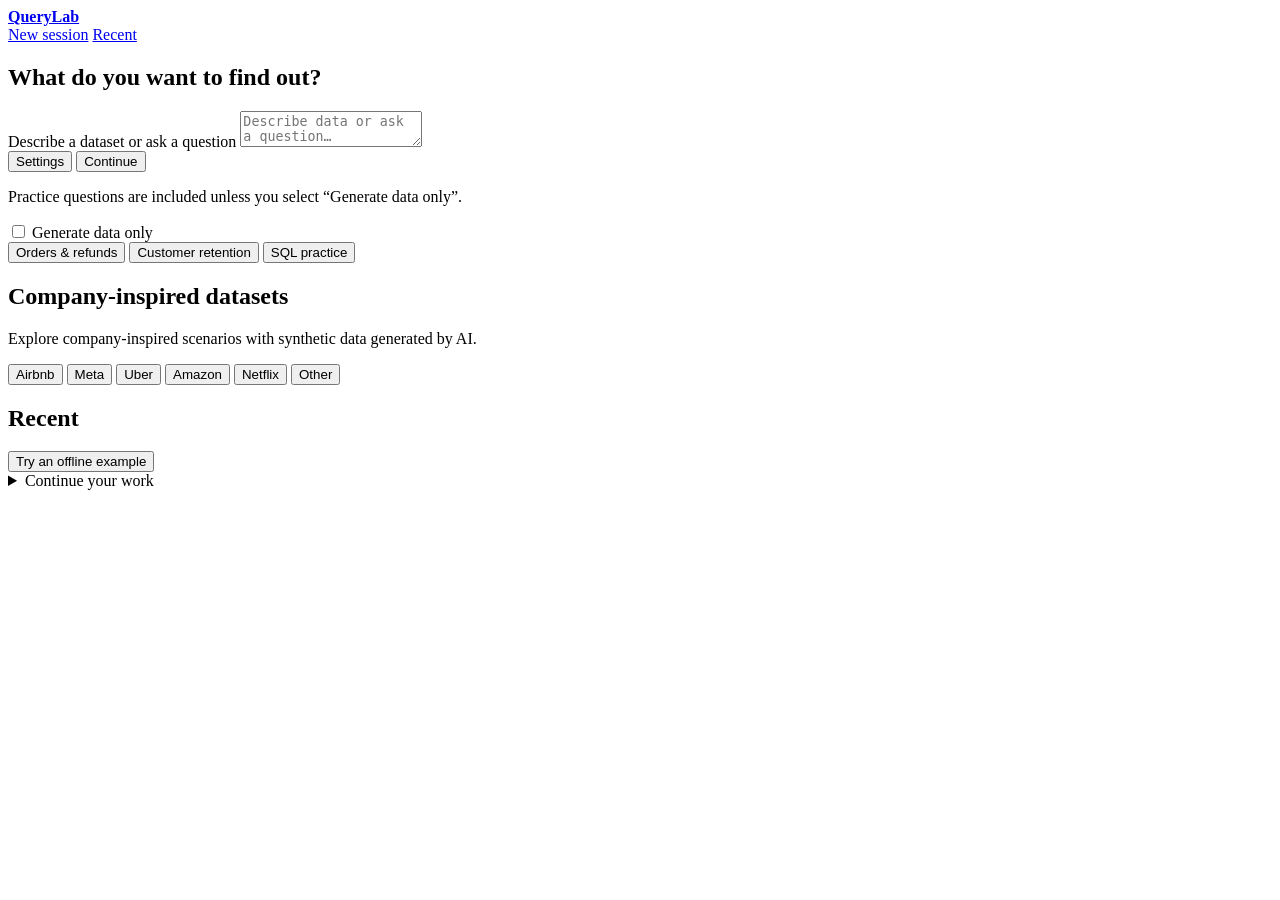
==== commit 1817b997: "Unify QueryLab around a prompt-first home and company presets (#15) * feat: unify dataset, company, " ====
--- a/src/querylab/web/static/explore.html
+++ b/src/querylab/web/static/explore.html
@@ -2,32 +2,75 @@
 <html lang="en">
 <head>
   <meta charset="utf-8"><meta name="viewport" content="width=device-width, initial-scale=1">
-  <title>Explore datasets · QueryLab</title>
-  <link rel="icon" href="/favicon.ico">
+  <title>QueryLab</title>
+  <link rel="icon" href="/assets/brands/querylab.png" type="image/png">
   <link rel="stylesheet" href="/assets/styles.css?v=0.9.2">
-  <link rel="stylesheet" href="/assets/explore.css?v=2">
-  <script src="/assets/explore.js?v=2" defer></script>
+  <link rel="stylesheet" href="/assets/explore.css?v=4">
+  <script src="/assets/explore.js?v=4" defer></script>
 </head>
 <body class="explore-page">
 <div class="app-background" aria-hidden="true"></div>
 <header class="marketing-header explore-header">
-  <a href="/" class="brand" aria-label="QueryLab home"><span class="brand-mark"><span>QL</span></span><span><strong>QueryLab</strong><small>Generate data · Run SQL</small></span></a>
-  <nav class="marketing-actions" aria-label="QueryLab workflows">
-    <a class="button ghost small" href="/">Interview practice</a>
-    <a class="button ghost small workflow-active" href="/explore" aria-current="page">Explore datasets</a>
-    <div class="local-status"><span></span> Running locally</div>
+  <a href="/" class="brand" aria-label="QueryLab home"><span class="brand-mark"><img src="/assets/brands/querylab.png" alt="" aria-hidden="true"></span><span><strong>QueryLab</strong></span></a>
+  <nav class="marketing-actions" aria-label="QueryLab navigation">
+    <a class="button ghost small workspace-home" href="/">New session</a>
+    <a class="recent-link" href="/#recent"><img class="ui-icon" src="/assets/icons/clock.svg" alt="">Recent</a>
+
   </nav>
 </header>
 <main>
-  <section id="exploreIntro" class="hero-copy explore-intro">
-    <div class="eyebrow">REAL DATA EXPERIMENTS. REAL SQL.</div>
-    <h1>Your data. Your questions.</h1>
-    <p>Generate a dataset, explore it with SQL, and compare the results.<br>Save your work and pick up where you left off.</p>
+  <section id="exploreIntro" class="explore-intro">
+    <h1>What do you want to find out?</h1>
+  </section>
+  <section id="sessionStart" class="session-start" aria-label="Start a session">
+    <form id="setupForm">
+      <div class="prompt-composer">
+        <label for="description" class="sr-only">Describe a dataset or ask a question</label>
+        <textarea id="description" rows="2" maxlength="2000" required placeholder="Describe data or ask a question…" aria-describedby="promptHelp"></textarea>
+        <div class="composer-actions">
+          <button id="settingsToggle" type="button" aria-expanded="false" aria-controls="generationSettings"><img class="ui-icon" src="/assets/icons/sliders.svg" alt="">Settings</button>
+          <button id="continue" class="button success" type="submit">Continue<img class="ui-icon" src="/assets/icons/arrow-up.svg" alt=""></button>
+        </div>
+      </div>
+      <div class="generation-choice">
+        <p id="promptHelp" class="prompt-help">Practice questions are included unless you select “Generate data only”.</p>
+        <label><input id="dataOnly" type="checkbox"> Generate data only</label>
+      </div>
+      <div id="generationSettings" class="generation-settings" hidden>
+        <label for="provider">Generation provider</label><select id="provider"><option value="codex">Codex</option><option value="claude">Claude</option></select>
+      </div>
+      <div id="selectedContext" hidden><span id="contextLabel"></span><button id="clearCompany" type="button" aria-label="Remove company context"><img class="ui-icon" src="/assets/icons/x.svg" alt=""></button></div>
+      <div id="customCompanyFields" hidden><label for="company">Company or business context</label><input id="company" maxlength="120" placeholder="Enter a company or industry"></div>
+    </form>
+    <div class="prompt-examples" aria-label="Example prompts">
+      <button type="button" data-example="orders"><img class="ui-icon" src="/assets/icons/grid.svg" alt="">Orders &amp; refunds</button>
+      <button type="button" data-example="retention"><img class="ui-icon" src="/assets/icons/refresh-cw.svg" alt="">Customer retention</button>
+      <button type="button" data-example="practice"><img class="ui-icon" src="/assets/icons/code.svg" alt="">SQL practice</button>
+    </div>
+    <section id="scopeReview" class="session-setup" aria-label="Review session" hidden>
+      <span class="section-label">READY TO GENERATE</span><h2 tabindex="-1" id="reviewTitle">Your session</h2><p id="scopeText"></p><p id="scopeMode"></p>
+      <p class="muted">Table structure and sample rows will be generated from this scope. Review them in the workspace before interpreting results. Generation may take several minutes.</p>
+      <div class="setup-actions"><button id="editScope" class="button secondary">Edit scope</button><button id="generate" class="button success">Generate session</button></div>
+    </section>
+    <section id="companySection" class="company-section" aria-labelledby="companyHeading">
+      <h2 id="companyHeading">Company-inspired datasets</h2>
+      <p class="company-note">Explore company-inspired scenarios with synthetic data generated by AI.</p>
+      <div class="company-options" aria-label="Company choices">
+<button type="button" data-company="Airbnb" aria-pressed="false"><span class="tile-logo"><img src="/assets/brands/airbnb.svg" alt=""></span><span>Airbnb</span></button>
+<button type="button" data-company="Meta" aria-pressed="false"><span class="tile-logo"><img src="/assets/brands/meta.svg" alt=""></span><span>Meta</span></button>
+<button type="button" data-company="Uber" aria-pressed="false"><span class="tile-logo"><img src="/assets/brands/uber.svg" alt=""></span><span>Uber</span></button>
+<button type="button" data-company="Amazon" aria-pressed="false"><span class="tile-logo"><img src="/assets/brands/amazon.svg" alt=""></span><span>Amazon</span></button>
+<button type="button" data-company="Netflix" aria-pressed="false"><span class="tile-logo"><img src="/assets/brands/netflix.svg" alt=""></span><span>Netflix</span></button>
+        <button type="button" data-company="Other" aria-pressed="false"><img class="other-icon" src="/assets/icons/plus.svg" alt=""><span>Other</span></button>
+      </div>
+    </section>
+    <section id="recent" class="recent-sessions"><div class="setup-heading"><h2>Recent</h2><button id="demo" class="button ghost small">Try an offline example</button></div><div id="datasets"></div><div id="legacySessions"></div></section>
   </section>
   <div class="explore-layout">
     <aside class="explore-sidebar" aria-label="Dataset and evaluation tools">
       <div class="pane-tabs" id="toolTabs" role="tablist" aria-label="Exploration tools" hidden>
-        <button class="pane-tab active" id="datasetTab" role="tab" aria-selected="true" aria-controls="datasetTools" data-tool="datasetTools">Dataset</button>
+        <button class="pane-tab active" id="datasetTab" role="tab" aria-selected="true" aria-controls="datasetTools" data-tool="datasetTools">Data</button>
+        <button class="pane-tab" id="questionsTab" role="tab" aria-selected="false" aria-controls="questionsTools" data-tool="questionsTools" tabindex="-1">Questions</button>
         <button class="pane-tab" id="compareTab" role="tab" aria-selected="false" aria-controls="compareTools" data-tool="compareTools" tabindex="-1">Compare</button>
         <button class="pane-tab" id="evaluateTab" role="tab" aria-selected="false" aria-controls="evaluateTools" data-tool="evaluateTools" tabindex="-1">Evaluate</button>
       </div>
@@ -37,16 +80,9 @@
             <div class="question-card"><span class="section-label">DATASET</span><h1 id="name"></h1><p id="context"></p></div>
             <p id="snapshot" class="muted"></p><details open><summary>Tables &amp; schema</summary><div id="tables"></div></details>
           </div>
-          <details id="datasetChooser" open><summary id="datasetChooserLabel">Create or open a dataset</summary><div class="dataset-form">    <h1>Datasets</h1><p>Generate once. Explore the same data whenever you return.</p>
-    <label for="description">Describe your dataset</label>
-    <textarea id="description" rows="4" maxlength="4000" placeholder="Orders, payments and refunds for an online shop"></textarea>
-    <label for="provider">Local generation provider</label>
-    <select id="provider"><option value="codex">Codex</option><option value="claude">Claude</option></select>
-    <button id="generate" class="button success">Generate dataset</button><button id="demo" class="button secondary">Use offline dataset</button>
-    <p class="muted">Generated data is fictional. Generation may take several minutes.</p>
-    <h2>Saved locally</h2><div id="datasets"></div>
-</div></details>
+          <details id="datasetChooser"><summary id="datasetChooserLabel">Continue your work</summary><p>Your dataset and saved SQL stay together in this session.</p><a href="/#recent" class="button ghost small">Open another session</a></details>
         </section>
+        <section id="questionsTools" role="tabpanel" aria-labelledby="questionsTab" hidden><h2>Questions for this data</h2><p>Work through a question, or switch to Data to explore freely. These prompts are not correctness checks.</p><div id="sessionQuestions"></div><label for="newQuestion">Add your own question</label><textarea id="newQuestion" rows="3" maxlength="2000" placeholder="What would you like to find out?"></textarea><button id="addQuestion" class="button secondary">Save question</button><p class="muted">To check SQL against expected behavior, create a reviewed reference in Evaluate.</p></section>
         <section id="compareTools" role="tabpanel" aria-labelledby="compareTab" hidden>        <h2>Compare saved queries</h2>
         <p>Select two to six queries. The first selected query is the comparison baseline; agreement does not establish correctness.</p>
 <button id="compare" class="button success">Compare queries</button></section>
@@ -75,14 +111,6 @@
 </section>
       </div>
     </aside>
-    <section id="exploreWelcome" class="explore-welcome">
-      <span class="section-label">ONE WORKSPACE, THREE WAYS TO WORK</span>
-      <h2>Start with a dataset.</h2>
-      <div class="welcome-step"><span class="badge native">01</span><div><h3>Explore freely</h3><p>Inspect tables and run SQL without an interview question.</p></div></div>
-      <div class="welcome-step"><span class="badge">02</span><div><h3>Compare queries</h3><p>See where different SQL queries agree or produce different results.</p></div></div>
-      <div class="welcome-step"><span class="badge">03</span><div><h3>Evaluate behavior</h3><p>Test against a reviewed reference and revisit saved runs.</p></div></div>
-      <p class="muted">Local snapshots · Saved SQL · Native DuckDB</p>
-    </section>
     <section id="experiment" class="query-pane explore-query-pane" aria-label="SQL editor and results" hidden>
       <div class="editor-toolbar"><div class="file-tab"><span class="sql-icon">SQL</span> exploration.sql</div><span class="editor-dialect">DuckDB</span></div>
       <div class="saved-query-toolbar"><label for="savedQueries">Saved query</label><select id="savedQueries"></select><button id="newQuery" class="button ghost small">New query</button></div>
@@ -101,7 +129,7 @@
       </div>
     </section>
   </div>
-  <p id="status" class="explore-status" role="status" aria-live="polite">Choose a saved dataset or create one to begin.</p>
+  <p id="status" class="explore-status" role="status" aria-live="polite"></p>
 </main>
 </body>
 </html>
